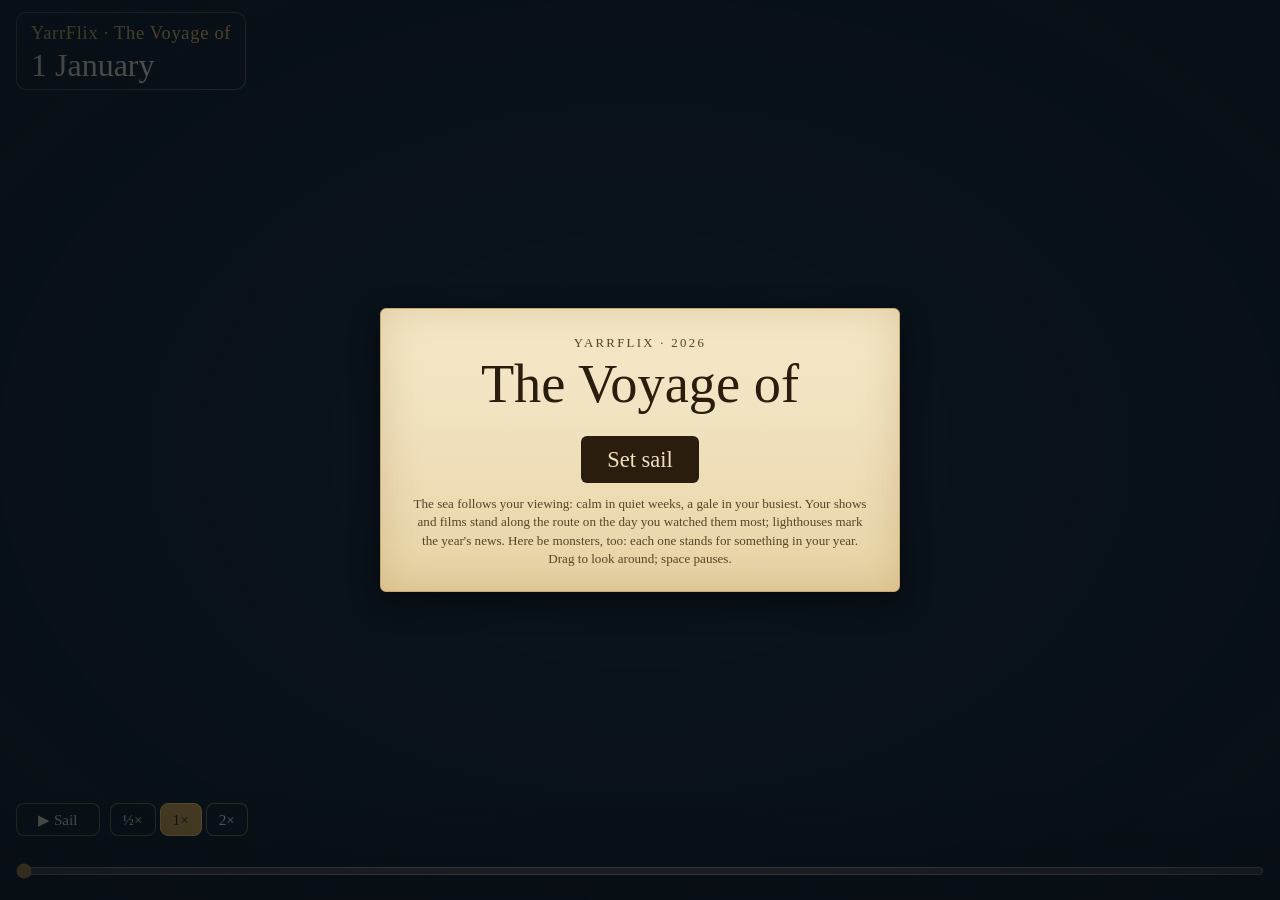
==== web/voyage/index.html @ d833d6c7 "Voyage page: the prototype's page in web/voyage (its script in voyage.js), drawing the voyage.v1 doc" ====
<!doctype html>
<html lang="en">
<head>
<meta charset="utf-8">
<meta name="viewport" content="width=device-width, initial-scale=1, viewport-fit=cover">
<title>YarrFlix Voyage</title>
<link rel="stylesheet" href="fonts/fonts.css">
<style>
/* One deliberate look: a sea voyage with parchment and brass, so no light/dark switch */
:root {
  color-scheme: dark;
  --ink: #2b1d0e; --ink-soft: #5a4327; --parchment: #f1e2c0; --parchment-edge: #c9a96b;
  --brass: #c8963e; --brass-hi: #f2c76b; --night: #0c1620; --hud: rgba(12, 22, 32, 0.62); --hud-text: #f6ead0;
  --politics: #d9a441; --world: #c8553d; --science: #6fb7c9; --sport: #7fb069; --culture: #c38dd1;
  --serif: "IM Fell English", "Iowan Old Style", Georgia, serif; --display: "Pirata One", "IM Fell English", Georgia, serif;
}
html, body { height: 100%; overscroll-behavior: none; }
button, select, input { touch-action: manipulation; }
body { margin: 0; background: var(--night); color: var(--hud-text); font: 15px/1.4 var(--serif); overflow: hidden; }
canvas#sea { position: fixed; inset: 0; width: 100%; height: 100%; display: block; touch-action: none; cursor: grab; }
canvas#sea:active { cursor: grabbing; }
.hud { position: fixed; left: 0; right: 0; pointer-events: none; padding-inline: max(16px, env(safe-area-inset-left, 0px)) max(16px, env(safe-area-inset-right, 0px)); }
.top { top: 0; padding-top: calc(env(safe-area-inset-top, 0px) + 12px); display: flex; justify-content: space-between; align-items: flex-start; gap: 12px; flex-wrap: wrap; }
.plaque { background: var(--hud); border: 1px solid rgba(242, 199, 107, 0.35); border-radius: 10px; padding: 8px 14px; backdrop-filter: blur(6px); -webkit-backdrop-filter: blur(6px); }
.brand { font-family: var(--display); font-size: 1.15rem; color: var(--brass-hi); letter-spacing: 0.04em; }
.date { font-family: var(--display); font-size: 2rem; line-height: 1; margin-top: 2px; }
.sea-state { font-size: 0.9rem; color: #e5d6b4; font-variant-numeric: tabular-nums; }
.sea-state b { color: var(--brass-hi); font-weight: normal; }
.egg-note { font-size: 0.8rem; font-style: italic; color: var(--brass-hi); max-height: 0; opacity: 0; overflow: hidden; transition: opacity 0.6s, max-height 0.6s; }
.egg-note.show { opacity: 0.9; max-height: 2.4em; }

/* Parchment cards */
.scroll { background: linear-gradient(180deg, #f6e9c9, var(--parchment) 40%, #e8d3a4); color: var(--ink); border: 1px solid var(--parchment-edge);
  border-radius: 6px; box-shadow: 0 10px 30px rgba(0, 0, 0, 0.45), inset 0 0 40px rgba(150, 110, 50, 0.25); }
/* What you watched: the parchment card at the top */
.highlight { position: fixed; top: calc(env(safe-area-inset-top, 0px) + 122px); left: 50%; width: min(470px, calc(100% - 32px)); transform: translate(-50%, -12px) scaleY(0.6);
  opacity: 0; transition: opacity 0.5s, transform 0.5s; padding: 10px 16px 10px 10px; pointer-events: none; display: flex; gap: 14px; align-items: center; }
.highlight.show { opacity: 1; transform: translate(-50%, 0) scaleY(1); }
.highlight img, .highlight .text { transition: opacity 0.16s; }
.highlight.swap img, .highlight.swap .text { opacity: 0; }
.highlight img { width: 64px; height: 96px; object-fit: cover; border-radius: 3px; border: 2px solid var(--brass); box-shadow: 0 3px 10px rgba(60, 40, 10, 0.35); flex: none; background: #3a2c1a; }
.highlight .text { min-width: 0; }
.highlight .kicker { font-size: 0.75rem; letter-spacing: 0.14em; text-transform: uppercase; color: var(--ink-soft); }
.highlight .name { font-family: var(--display); font-weight: normal; font-size: 1.65rem; margin: 2px 0 3px; line-height: 1.08; text-wrap: balance; }
.highlight .facts { margin: 0; font-size: 0.98rem; text-wrap: pretty; font-variant-numeric: tabular-nums; }
.highlight .emblem { width: 64px; height: 96px; flex: none; box-sizing: border-box; border: 2px solid var(--brass); border-radius: 3px; background: #2b1d0e;
  color: #f2c76b; font-family: var(--display); display: grid; place-content: center; text-align: center; line-height: 1; font-size: 1.5rem; }
.highlight .emblem small { display: block; font-size: 0.8rem; margin-top: 4px; color: #e8d3a4; }
.highlight .coin { display: none; position: absolute; top: -16px; right: -12px; width: 46px; height: 46px; transform: rotate(-12deg);
  filter: drop-shadow(0 3px 4px rgba(0, 0, 0, 0.5)); }
.highlight.loud .coin, .highlight.feat .coin { display: block; }
/* Wrecks and ghost ships: a brass rim that beckons a few times */
.highlight.loud { box-shadow: 0 10px 30px rgba(0, 0, 0, 0.45), 0 0 0 3px var(--brass), 0 0 18px 4px rgba(242, 199, 107, 0.45); animation: beckon 1.4s ease-in-out 3; }
/* The cinematic ones: gilded and glowing */
.highlight.feat { background: linear-gradient(180deg, #fff3cf, #f1d996 45%, #e2bd6a); border-color: #b8862b;
  box-shadow: 0 10px 30px rgba(0, 0, 0, 0.45), 0 0 0 3px #f2c76b, 0 0 36px 10px rgba(255, 214, 120, 0.7); animation: beckon 1.8s ease-in-out infinite; }
@keyframes beckon { 50% { box-shadow: 0 10px 30px rgba(0, 0, 0, 0.45), 0 0 0 3px #ffd98a, 0 0 46px 14px rgba(255, 214, 120, 0.85); } }
@media (prefers-reduced-motion: reduce) { .highlight.loud, .highlight.feat { animation: none; } }

/* The world's news: a caption above the controls */
.news { position: fixed; left: 50%; bottom: calc(var(--controls-h, 112px) + 14px); width: min(400px, calc(100% - 32px)); box-sizing: border-box;
  padding: 6px 14px 8px; text-align: center; background: var(--hud); border: 1px solid rgba(255, 255, 255, 0.12); border-radius: 8px;
  backdrop-filter: blur(6px); -webkit-backdrop-filter: blur(6px); box-shadow: 0 3px 12px rgba(0, 0, 0, 0.3);
  opacity: 0; transform: translate(-50%, 14px); transition: opacity 0.45s, transform 0.45s; pointer-events: none; }
.news.show { opacity: 0.92; transform: translate(-50%, 0); }  /* quieter than the creature cards: it's background to the voyage */
.cine .news { left: max(16px, env(safe-area-inset-left, 0px)); width: min(400px, calc(100% - 32px)); text-align: left; transform: translateY(10px); padding: 6px 12px 8px; }
.cine .news.show { transform: none; }
.cine .news .head { font-size: 1.05rem; }
.cine .news .blurb { font-size: 0.78rem; }
.news .kicker { font-size: 0.68rem; letter-spacing: 0.16em; text-transform: uppercase; color: var(--brass); }
.news .kind { display: inline-block; width: 9px; height: 9px; border-radius: 50%; margin-right: 7px; vertical-align: 0; }
.news .head { font-family: var(--display); font-size: 1.2rem; line-height: 1.08; margin: 3px 0 2px; color: #efe4c9; text-wrap: balance; }
.news .blurb { font-size: 0.82rem; color: #d9ccae; text-wrap: pretty; }

/* Controls */
.controls { position: fixed; left: 0; right: 0; bottom: 0; padding: 10px max(16px, env(safe-area-inset-right, 0px)) calc(env(safe-area-inset-bottom, 0px) + 12px) max(16px, env(safe-area-inset-left, 0px));
  background: linear-gradient(0deg, rgba(8, 14, 20, 0.85), rgba(8, 14, 20, 0)); display: flex; flex-direction: column; gap: 6px; }
.row { display: flex; align-items: center; gap: 10px; flex-wrap: wrap; }
.btn { font: inherit; font-size: 0.95rem; color: var(--hud-text); background: var(--hud); border: 1px solid rgba(242, 199, 107, 0.45); border-radius: 8px; padding: 5px 12px; cursor: pointer; }
.btn:hover { border-color: var(--brass-hi); }
.letterbox::before, .letterbox::after { content: ""; position: fixed; left: 0; right: 0; height: 0; background: #05080b; transition: height 0.5s ease; pointer-events: none; }
.letterbox::before { top: 0; } .letterbox::after { bottom: 0; }
.letterbox.on::before, .letterbox.on::after { height: 8vh; }
.btn[aria-pressed="true"] { background: var(--brass); color: var(--ink); border-color: var(--brass-hi); }
#play { min-width: 5.5em; }
#fs { display: none; }
.can-fs #fs { display: inline-block; }
.speeds { display: inline-flex; gap: 4px; }
.track { position: relative; height: 46px; }
.track input { position: absolute; left: 0; right: 0; top: 20px; width: 100%; height: 18px; margin: 0; accent-color: var(--brass); cursor: pointer; }
.ticks { position: absolute; left: 8px; right: 8px; top: 0; height: 12px; pointer-events: none; }
.ticks span { position: absolute; transform: translateX(-50%); font-size: 0.68rem; color: #cdbd99; letter-spacing: 0.06em; white-space: nowrap; }
.spark { position: absolute; left: 8px; right: 8px; top: 12px; height: 17px; width: calc(100% - 16px); pointer-events: none; overflow: visible; }
.spark path { fill: rgba(201, 162, 39, 0.3); stroke: rgba(242, 199, 107, 0.55); stroke-width: 1; vector-effect: non-scaling-stroke; }
.pips { position: absolute; left: 8px; right: 8px; top: 38px; height: 6px; pointer-events: none; }
.pips i { position: absolute; width: 5px; height: 5px; border-radius: 50%; transform: translateX(-50%); }
.legend { font-size: 0.75rem; color: #cdbd99; display: flex; gap: 10px; flex-wrap: wrap; margin-left: auto; order: 3; }
.legend i { display: inline-block; width: 7px; height: 7px; border-radius: 50%; margin-right: 4px; }

/* Overlays */
.overlay { position: fixed; inset: 0; display: grid; place-items: center; padding: 16px; background: radial-gradient(ellipse at center, rgba(8, 14, 20, 0.35), rgba(8, 14, 20, 0.8)); }
[hidden] { display: none !important; }
.card { width: min(520px, 100%); padding: 26px 28px 22px; text-align: center; max-height: calc(100% - 32px); overflow: auto; box-sizing: border-box; }
.card .kicker { font-size: 0.8rem; letter-spacing: 0.18em; text-transform: uppercase; color: var(--ink-soft); }
.card h1 { font-family: var(--display); font-weight: normal; font-size: clamp(2.2rem, 7vw, 3.4rem); margin: 4px 0 2px; line-height: 1; text-wrap: balance; }
.card .sub { font-style: italic; color: var(--ink-soft); margin-bottom: 14px; }
.card .go { font: inherit; font-family: var(--display); font-size: 1.4rem; background: var(--ink); color: var(--parchment); border: 0; border-radius: 6px; padding: 8px 26px; cursor: pointer; margin-top: 10px; }
.card .go:hover { background: #4a3218; }
.card a.go { display: inline-block; text-decoration: none; }
.card .note { font-size: 0.82rem; color: var(--ink-soft); margin-top: 12px; text-wrap: pretty; }
.log { text-align: left; display: grid; grid-template-columns: auto minmax(0, 1fr); gap: 6px 14px; margin: 10px 0 4px; font-size: 1rem; }
.log dt { color: var(--ink-soft); font-style: italic; }
.log dd { margin: 0; font-variant-numeric: tabular-nums; }
.sound { position: fixed; top: calc(env(safe-area-inset-top, 0px) + 12px); right: max(16px, env(safe-area-inset-right, 0px)); font-size: 0.85rem; }
@media (max-height: 500px) { .sound { top: auto; bottom: calc(var(--controls-h, 112px) + 10px); } }
.loading { position: fixed; right: 16px; bottom: calc(var(--controls-h, 112px) + 10px); font-size: 0.8rem; color: #cdbd99; pointer-events: none; }
.error { position: fixed; inset: 0; display: grid; place-items: center; padding: 16px; text-align: center; }

@media (max-width: 640px) {
  .brand { font-size: 0.95rem; }
  .date { font-size: 1.45rem; }
  .sea-state { font-size: 0.8rem; }
  .legend { display: none; }
  .btn { padding: 7px 12px; }
  .highlight { top: calc(env(safe-area-inset-top, 0px) + 100px); gap: 10px; }
  .highlight img, .highlight .emblem { width: 48px; height: 72px; }
  .highlight .coin { top: -10px; right: 4px; width: 38px; height: 38px; }  /* the card is nearly full width here */
  .highlight.loud .kicker, .highlight.feat .kicker { padding-right: 34px; letter-spacing: 0.08em; }  /* kept clear of the coin */
  .highlight .name { font-size: 1.3rem; }
  .highlight .facts { font-size: 0.9rem; }
  .news { padding: 5px 12px 7px; }
  .news .head { font-size: 1.05rem; }
  .news .blurb { font-size: 0.78rem; }
}
/* Phones on their side: keep the sea visible, with everything in thin strips */
@media (max-height: 500px) {
  .top { padding-top: calc(env(safe-area-inset-top, 0px) + 6px); }
  .plaque { padding: 4px 10px; }
  .brand { display: none; }
  .date { font-size: 1.2rem; }
  .sea-state { font-size: 0.75rem; }
  .highlight { top: calc(env(safe-area-inset-top, 0px) + 6px); left: auto; right: max(16px, env(safe-area-inset-right, 0px)); width: min(360px, 48%);
    transform: translateY(-8px); padding: 5px 10px 5px 5px; gap: 8px; }
  .highlight.show { transform: none; }
  .highlight img { width: 36px; height: 54px; }
  .highlight .kicker { font-size: 0.62rem; }
  .highlight .name { font-size: 1.1rem; margin: 0 0 1px; }
  .highlight .facts { font-size: 0.78rem; line-height: 1.25; }
  .controls { padding-top: 4px; gap: 0; }
  .row { flex-wrap: nowrap; gap: 6px; }
  .btn { padding: 3px 9px; font-size: 0.85rem; }
  #play { min-width: 4.8em; }
  .legend { display: none; }
  .track { height: 32px; }
  .track input { top: 12px; }
  .pips { top: 30px; }
  .spark { display: none; }  /* no room for the viewing graph */
  .news { width: min(440px, 52%); left: max(16px, env(safe-area-inset-left, 0px)); transform: translateY(10px); padding: 5px 12px 7px; text-align: left; }
  .news.show { transform: none; }
  .news .head { font-size: 1.1rem; }
  .news .blurb { font-size: 0.78rem; }
  .card { padding: 14px 20px; }
  .card h1 { font-size: 2rem; }
  .card .sub { margin-bottom: 6px; }
  .card .note { margin-top: 6px; }
}
</style>
<script type="importmap">{"imports": {"three": "./vendor/three/build/three.module.js", "three/addons/": "./vendor/three/examples/jsm/"}}</script>
</head>
<body>
<canvas id="sea" aria-label="An animated voyage across a sea shaped by a year of viewing"></canvas>
<div class="letterbox" id="letterbox"></div>

<div class="hud top">
  <div class="plaque">
    <div class="brand">YarrFlix · The Voyage of <span id="who_name"></span></div>
    <div class="date" id="date">1 January</div>
    <div class="sea-state" id="sea_state"></div>
    <div class="egg-note" id="egg_note" aria-live="polite"></div>
  </div>
</div>

<div class="highlight scroll" id="caption"><svg class="coin" viewBox="0 0 48 48" aria-hidden="true">
  <defs><radialGradient id="coin_gold" cx="0.36" cy="0.3" r="0.75"><stop offset="0" stop-color="#fff2b8"/><stop offset="0.45" stop-color="#f2c34e"/><stop offset="1" stop-color="#a8721c"/></radialGradient></defs>
  <circle cx="24" cy="24" r="23" fill="#8a5a14"/><circle cx="24" cy="24" r="21" fill="url(#coin_gold)"/>
  <circle cx="24" cy="24" r="17.5" fill="none" stroke="#9a6618" stroke-width="1" stroke-dasharray="1.4 2.2"/>
  <circle cx="24" cy="24" r="14.5" fill="none" stroke="#b9822a" stroke-width="1.2"/>
  <path d="M21.5 13h5v8.5H35v5h-8.5V35h-5v-8.5H13v-5h8.5z" fill="#c48d2c" stroke="#7d5112" stroke-width="0.8"/>
  <path d="M16 15l3 3M32 15l-3 3M16 33l3-3M32 33l-3-3" stroke="#8a5a14" stroke-width="1.2" stroke-linecap="round"/>
  <ellipse cx="17" cy="14" rx="5" ry="2.5" fill="#fff8dc" opacity="0.45" transform="rotate(-35 17 14)"/>
</svg><img id="cap_img" alt=""><div class="emblem" id="cap_emblem" hidden></div><div class="text"><div class="kicker" id="cap_kicker"></div><h2 class="name" id="cap_name"></h2><p class="facts" id="cap_facts"></p></div></div>
<div class="news" id="event"><div class="kicker" id="event_kicker"></div><div class="head" id="event_head"></div><div class="blurb" id="event_blurb"></div></div>
<div class="loading" id="loading"></div>
<button class="btn sound" id="sound" aria-pressed="true" hidden>♪ Sound on</button>

<div class="controls" id="controls">
  <div class="row">
    <button class="btn" id="play" aria-pressed="false">▶ Sail</button>
    <span class="speeds" id="speeds">
      <button class="btn" data-speed="0.5" aria-pressed="false">½×</button>
      <button class="btn" data-speed="1" aria-pressed="true">1×</button>
      <button class="btn" data-speed="2" aria-pressed="false">2×</button>
    </span>
    <button class="btn" id="fs" aria-label="Full screen">⛶</button>
    <span class="legend" id="legend"></span>
  </div>
  <div class="track">
    <div class="ticks" id="ticks"></div>
    <svg class="spark" viewBox="0 0 1000 100" preserveAspectRatio="none" aria-hidden="true"><path id="spark"></path></svg>
    <input type="range" id="scrub" min="0" step="0.05" value="0" aria-label="Day of the year">
    <div class="pips" id="pips"></div>
  </div>
</div>

<div class="overlay" id="intro">
  <div class="card scroll">
    <div class="kicker">YarrFlix · 2026</div>
    <h1>The Voyage of <span id="intro_name"></span></h1>
    <div class="sub" id="intro_sub"></div>
    <div id="intro_text"></div>
    <button class="go" id="set_sail">Set sail</button>
    <div class="note">The sea follows your viewing: calm in quiet weeks, a gale in your busiest. Your shows and films stand along the route on the day you watched them most; lighthouses mark the year's news. Here be monsters, too: each one stands for something in your year. <span id="how">Drag to look around; space pauses.</span></div>
  </div>
</div>
<div class="overlay" id="end" hidden>
  <div class="card scroll">
    <div class="kicker">Captain's log</div>
    <h1 id="end_title"></h1>
    <dl class="log" id="log"></dl>
    <button class="go" id="again">Sail again</button>
  </div>
</div>
<div class="error" id="error" hidden></div>

<script type="module" src="voyage.js"></script>
</body>
</html>
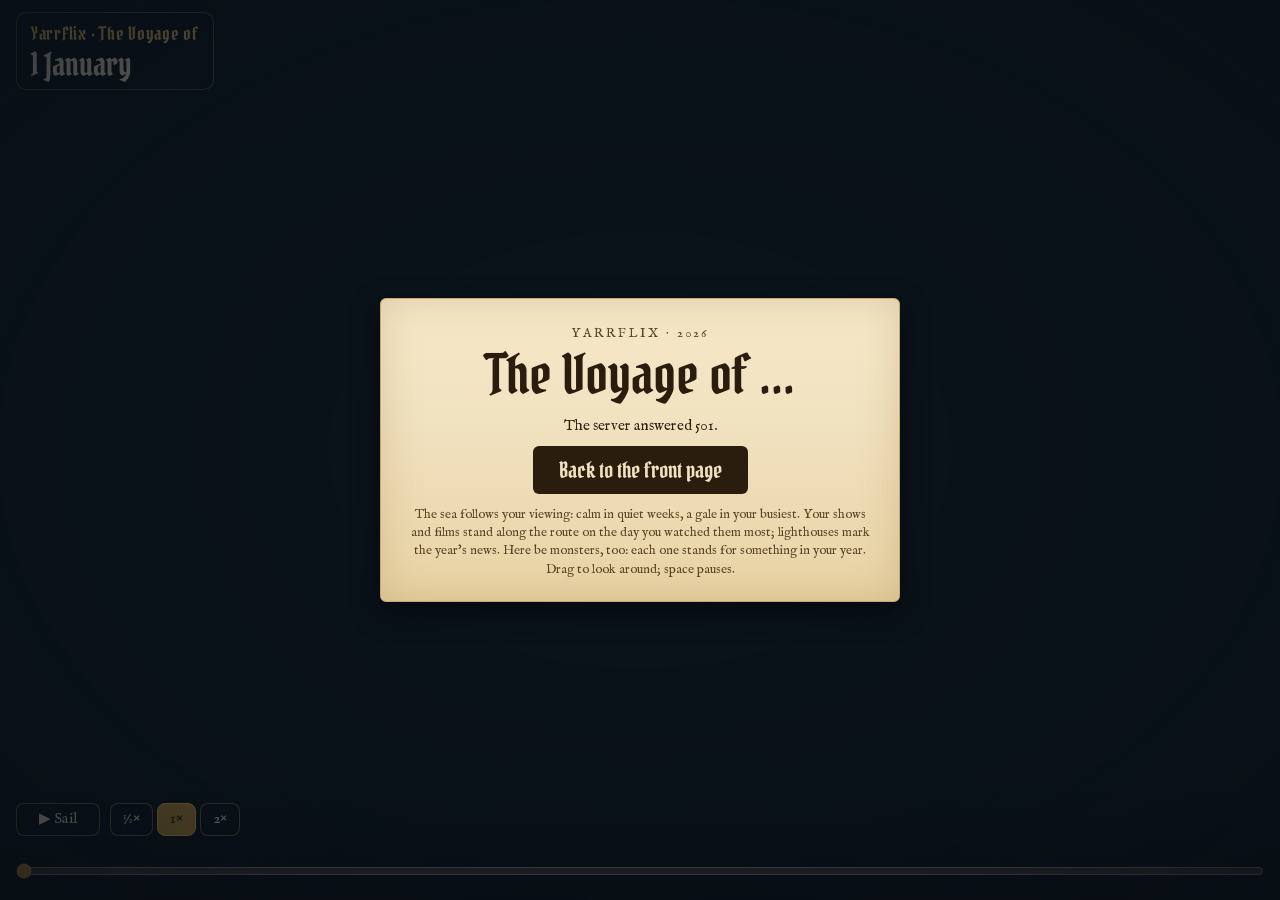
==== commit d71390c7: "Voyage page, from code and security review: Set sail starts disabled until the ship is rigged; the m" ====
--- a/web/voyage/index.html
+++ b/web/voyage/index.html
@@ -218,7 +218,7 @@
     <h1>The Voyage of <span id="intro_name"></span></h1>
     <div class="sub" id="intro_sub"></div>
     <div id="intro_text"></div>
-    <button class="go" id="set_sail">Set sail</button>
+    <button class="go" id="set_sail" disabled>Set sail</button>
     <div class="note">The sea follows your viewing: calm in quiet weeks, a gale in your busiest. Your shows and films stand along the route on the day you watched them most; lighthouses mark the year's news. Here be monsters, too: each one stands for something in your year. <span id="how">Drag to look around; space pauses.</span></div>
   </div>
 </div>
--- a/web/voyage/fonts/fonts.css
+++ b/web/voyage/fonts/fonts.css
@@ -0,0 +1,37 @@
+/* IM Fell English and Pirata One, from Google Fonts, served locally (SIL Open Font License 1.1, see OFL-*.txt) */
+/* IM Fell English italic, latin */
+@font-face {
+  font-family: 'IM Fell English';
+  font-style: italic;
+  font-weight: 400;
+  font-display: swap;
+  src: url(im-fell-english-italic-latin.woff2) format('woff2');
+  unicode-range: U+0000-00FF, U+0131, U+0152-0153, U+02BB-02BC, U+02C6, U+02DA, U+02DC, U+0304, U+0308, U+0329, U+2000-206F, U+20AC, U+2122, U+2191, U+2193, U+2212, U+2215, U+FEFF, U+FFFD;
+}
+/* IM Fell English normal, latin */
+@font-face {
+  font-family: 'IM Fell English';
+  font-style: normal;
+  font-weight: 400;
+  font-display: swap;
+  src: url(im-fell-english-latin.woff2) format('woff2');
+  unicode-range: U+0000-00FF, U+0131, U+0152-0153, U+02BB-02BC, U+02C6, U+02DA, U+02DC, U+0304, U+0308, U+0329, U+2000-206F, U+20AC, U+2122, U+2191, U+2193, U+2212, U+2215, U+FEFF, U+FFFD;
+}
+/* Pirata One normal, latin-ext */
+@font-face {
+  font-family: 'Pirata One';
+  font-style: normal;
+  font-weight: 400;
+  font-display: swap;
+  src: url(pirata-one-latin-ext.woff2) format('woff2');
+  unicode-range: U+0100-02BA, U+02BD-02C5, U+02C7-02CC, U+02CE-02D7, U+02DD-02FF, U+0304, U+0308, U+0329, U+1D00-1DBF, U+1E00-1E9F, U+1EF2-1EFF, U+2020, U+20A0-20AB, U+20AD-20C4, U+2113, U+2C60-2C7F, U+A720-A7FF;
+}
+/* Pirata One normal, latin */
+@font-face {
+  font-family: 'Pirata One';
+  font-style: normal;
+  font-weight: 400;
+  font-display: swap;
+  src: url(pirata-one-latin.woff2) format('woff2');
+  unicode-range: U+0000-00FF, U+0131, U+0152-0153, U+02BB-02BC, U+02C6, U+02DA, U+02DC, U+0304, U+0308, U+0329, U+2000-206F, U+20AC, U+2122, U+2191, U+2193, U+2212, U+2215, U+FEFF, U+FFFD;
+}
